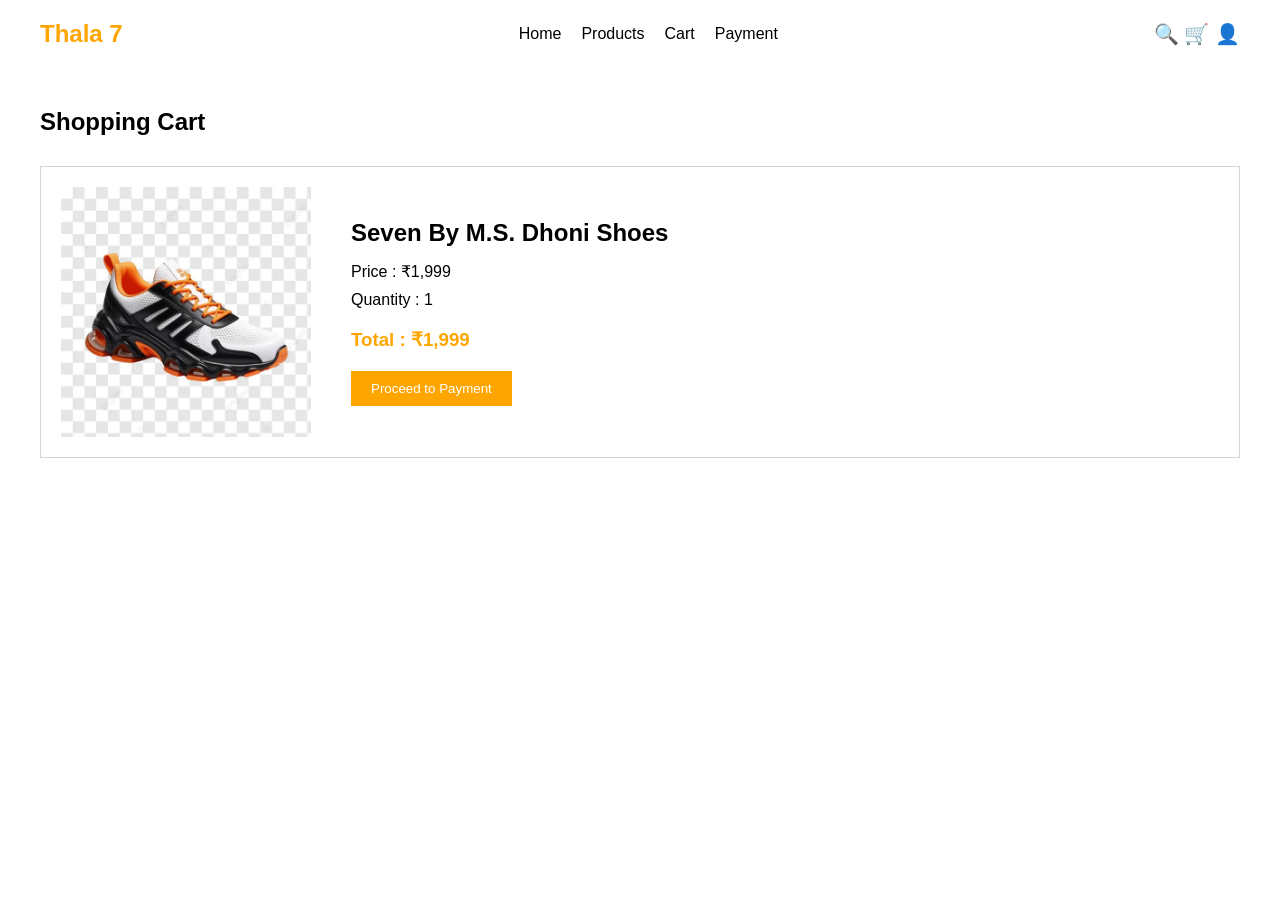
==== cart.html @ 3e64f019 "first commit" ====
<!DOCTYPE html>
<html lang="en">
<head>
    <meta charset="UTF-8">
    <meta name="viewport" content="width=device-width, initial-scale=1.0">
    <title>Cart</title>
    <link rel="stylesheet" href="style.css">
</head>
<body>

    <!-- Navbar -->

    <nav class="navbar">

        <div class="logo">
            <h2>Thala 7</h2>
        </div>

        <ul class="nav-links">
            <li><a href="index.html">Home</a></li>
            <li><a href="products.html">Products</a></li>
            <li><a href="cart.html">Cart</a></li>
            <li><a href="payment.html">Payment</a></li>
        </ul>

        <div class="icons">
            🔍 🛒 👤
        </div>

    </nav>

    <!-- Cart Section -->

    <section class="cart">

        <h1>Shopping Cart</h1>

        <div class="cart-item">

            <img src="images/shoe1.jpg" alt="Shoe">

            <div class="cart-details">

                <h2>Seven By M.S. Dhoni Shoes</h2>

                <p>Price : ₹1,999</p>

                <p>Quantity : 1</p>

                <h3>Total : ₹1,999</h3>

                <a href="payment.html">
                    <button>Proceed to Payment</button>
                </a>

            </div>

        </div>

    </section>

</body>
</html>
---- style.css ----
*{
    margin:0;
    padding:0;
    box-sizing:border-box;
    font-family:Arial, sans-serif;
}

body{
    background-color:white;
}

/* Navbar */

.navbar{
    display:flex;
    justify-content:space-between;
    align-items:center;
    padding:20px 40px;
    background-color:white;
}

.logo h2{
    color:orange;
}

.nav-links{
    display:flex;
    list-style:none;
}

.nav-links li{
    margin-left:20px;
}

.nav-links a{
    text-decoration:none;
    color:black;
}

.icons{
    font-size:20px;
}

/* Hero Section */

.hero{
    display:flex;
    justify-content:space-between;
    align-items:center;
    padding:50px 40px;
}

.hero-content{
    width:50%;
}

.hero-content h1{
    font-size:45px;
    margin-bottom:20px;
}

.hero-content p{
    margin-bottom:20px;
    line-height:25px;
}

.hero-content button{
    padding:10px 20px;
    border:none;
    background-color:orange;
    color:white;
    cursor:pointer;
}

.hero-image{
    width:50%;
    text-align:center;
}

.hero-image img{
    width:350px;
}

/* Service Section */

.service{
    display:flex;
    justify-content:space-around;
    align-items:center;
    background-color:orange;
    color:white;
    padding:20px;
    margin-top:40px;
}

.box{
    text-align:center;
}

/* Mobile */

@media(max-width:768px){

    .navbar{
        flex-direction:column;
    }

    .nav-links{
        margin:20px 0;
    }

    .hero{
        flex-direction:column;
        text-align:center;
    }

    .hero-content{
        width:100%;
    }

    .hero-image{
        width:100%;
        margin-top:20px;
    }

    .hero-image img{
        width:250px;
    }

    .service{
        flex-direction:column;
        gap:20px;
    }

}


/* Cart Page */

.cart{
    padding:40px;
}

.cart h1{
    margin-bottom:30px;
}

.cart-item{
    display:flex;
    align-items:center;
    gap:40px;
    border:1px solid lightgray;
    padding:20px;
}

.cart-item img{
    width:250px;
}

.cart-details h2{
    margin-bottom:15px;
}

.cart-details p{
    margin-bottom:10px;
}

.cart-details h3{
    color:orange;
    margin:20px 0;
}

.cart-details button{
    padding:10px 20px;
    background-color:orange;
    color:white;
    border:none;
    cursor:pointer;
}

/* Mobile */

@media(max-width:768px){

    .cart-item{
        flex-direction:column;
        text-align:center;
    }

    .cart-item img{
        width:220px;
    }

}


/* Payment Page */

.payment{
    width:400px;
    margin:40px auto;
}

.payment h1{
    text-align:center;
    margin-bottom:20px;
}

.payment form{
    display:flex;
    flex-direction:column;
}

.payment label{
    margin-top:15px;
    margin-bottom:5px;
}

.payment input{
    padding:10px;
}

.payment button{
    margin-top:20px;
    padding:12px;
    border:none;
    background-color:orange;
    color:white;
    cursor:pointer;
}

@media(max-width:768px){

    .payment{
        width:90%;
    }

}
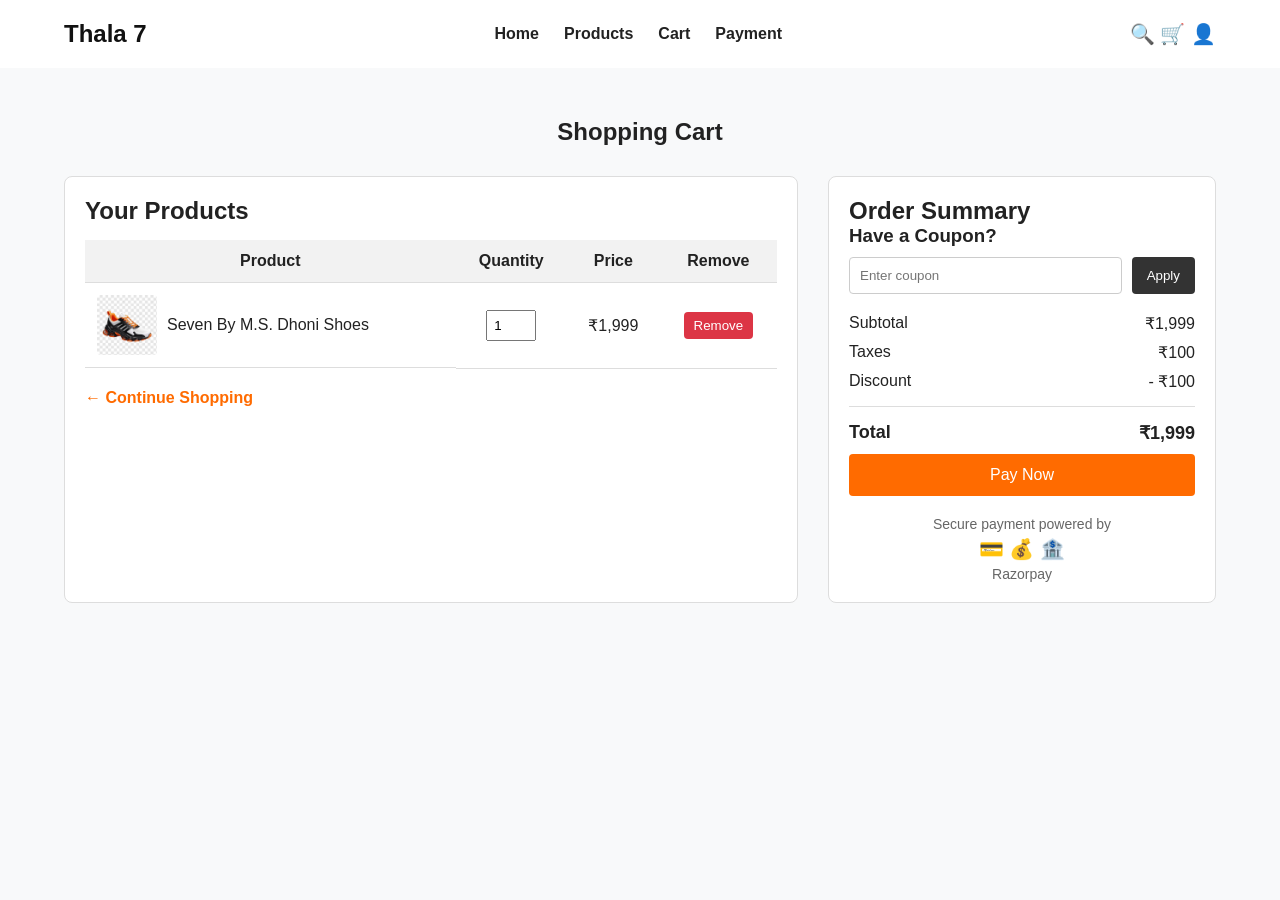
==== commit 646917ac: "Fixed assignment feedback and add dynamic payment page calculations" ====
--- a/cart.html
+++ b/cart.html
@@ -1,63 +1,151 @@
-<!DOCTYPE html>
+<!doctype html>
 <html lang="en">
-<head>
-    <meta charset="UTF-8">
-    <meta name="viewport" content="width=device-width, initial-scale=1.0">
-    <title>Cart</title>
-    <link rel="stylesheet" href="style.css">
-</head>
-<body>
+  <head>
+    <meta charset="UTF-8" />
+    <meta name="viewport" content="width=device-width, initial-scale=1.0" />
 
+    <title>Shopping Cart</title>
+
+    <link rel="stylesheet" href="style.css" />
+    <script>
+      document.addEventListener("DOMContentLoaded", function () {
+        const quantity = document.getElementById("quantity");
+        const productPrice = 1999;
+
+        const productPriceElement = document.getElementById("product-price");
+        const subtotalElement = document.getElementById("subtotal");
+        const taxesElement = document.getElementById("taxes");
+        const discountElement = document.getElementById("discount");
+        const totalElement = document.querySelector(".summary .total span:last-child");
+        
+        const removeButton = document.querySelector(".remove");
+        const productRow = document.querySelector("tbody tr");
+
+        function updateTotals(qty) {
+          const subtotal = productPrice * qty;
+          const taxes = qty > 0 ? 100 : 0;
+          const discount = qty > 0 ? 100 : 0;
+          const total = subtotal + taxes - discount;
+
+          productPriceElement.textContent = "₹" + subtotal.toLocaleString('en-IN');
+          subtotalElement.textContent = "₹" + subtotal.toLocaleString('en-IN');
+          taxesElement.textContent = "₹" + taxes;
+          discountElement.textContent = qty > 0 ? "- ₹" + discount : "₹0";
+          totalElement.textContent = "₹" + total.toLocaleString('en-IN');
+        }
+
+        // Read the stored count values from memory
+        const savedQuantity = localStorage.getItem("shared_quantity");
+        if (savedQuantity && quantity) {
+          quantity.value = savedQuantity;
+        }
+
+        updateTotals(Number(quantity.value));
+
+        // When quantity changes inside the cart, save the new count down to memory!
+        quantity.addEventListener("input", function () {
+          let qty = Number(quantity.value);
+          
+          if (qty < 1 || quantity.value === "") {
+            qty = 1;
+            quantity.value = 1;
+          }
+          
+          updateTotals(qty);
+          localStorage.setItem("shared_quantity", qty); // Update memory instantly
+        });
+
+        removeButton.addEventListener("click", function () {
+          productRow.remove();
+          localStorage.setItem("shared_quantity", 0); // Clear items out of memory
+
+          productPriceElement.textContent = "₹0";
+          subtotalElement.textContent = "₹0";
+          taxesElement.textContent = "₹0";
+          discountElement.textContent = "₹0";
+          totalElement.textContent = "₹0";
+        });
+      });
+    </script>
+  </head>
+
+  <body>
     <!-- Navbar -->
+    <nav class="navbar">
+      <div class="logo">
+        <h2>Thala 7</h2>
+      </div>
+      <ul class="nav-links">
+        <li><a href="index.html">Home</a></li>
+        <li><a href="products.html">Products</a></li>
+        <li><a href="cart.html">Cart</a></li>
+        <li><a href="payment.html">Payment</a></li>
+      </ul>
+      <div class="icons">🔍 🛒 👤</div>
+    </nav>
 
-    <nav class="navbar">
-
-        <div class="logo">
-            <h2>Thala 7</h2>
+    <!-- Cart -->
+    <section class="cart-page">
+      <h1>Shopping Cart</h1>
+      <div class="cart-container">
+        <!-- LEFT SIDE -->
+        <div class="cart-left">
+          <h2>Your Products</h2>
+          <div class="table-container">
+            <table>
+              <thead>
+                <tr>
+                  <th>Product</th>
+                  <th>Quantity</th>
+                  <th>Price</th>
+                  <th>Remove</th>
+                </tr>
+              </thead>
+              <tbody>
+                <tr>
+                  <td class="product-name">
+                    <img src="images/shoe1.jpg" alt="Shoe" />
+                    <span> Seven By M.S. Dhoni Shoes </span>
+                  </td>
+                  <td>
+                    <input type="number" id="quantity" value="1" min="1" />
+                  </td>
+                  <td id="product-price">₹1,999</td>
+                  <td>
+                    <button class="remove">Remove</button>
+                  </td>
+                </tr>
+              </tbody>
+            </table>
+          </div>
+          <a href="products.html" class="continue-shopping">← Continue Shopping</a>
         </div>
 
-        <ul class="nav-links">
-            <li><a href="index.html">Home</a></li>
-            <li><a href="products.html">Products</a></li>
-            <li><a href="cart.html">Cart</a></li>
-            <li><a href="payment.html">Payment</a></li>
-        </ul>
-
-        <div class="icons">
-            🔍 🛒 👤
+        <!-- RIGHT SIDE -->
+        <div class="cart-right">
+          <h2>Order Summary</h2>
+          <div class="coupon">
+            <h3>Have a Coupon?</h3>
+            <div class="coupon-box">
+              <input type="text" placeholder="Enter coupon" />
+              <button>Apply</button>
+            </div>
+          </div>
+          <div class="summary">
+            <div><span>Subtotal</span><span id="subtotal">₹1,999</span></div>
+            <div><span>Taxes</span><span id="taxes">₹100</span></div>
+            <div><span>Discount</span><span id="discount">- ₹100</span></div>
+            <hr />
+            <div class="total"><span>Total</span><span>₹1,999</span></div>
+          </div>
+          <a href="payment.html" class="pay-button"> Pay Now </a>
+          <div class="razorpay">
+            <p>Secure payment powered by</p>
+            <div class="payment-icons">💳 💰 🏦</div>
+            <p>Razorpay</p>
+          </div>
         </div>
-
-    </nav>
-
-    <!-- Cart Section -->
-
-    <section class="cart">
-
-        <h1>Shopping Cart</h1>
-
-        <div class="cart-item">
-
-            <img src="images/shoe1.jpg" alt="Shoe">
-
-            <div class="cart-details">
-
-                <h2>Seven By M.S. Dhoni Shoes</h2>
-
-                <p>Price : ₹1,999</p>
-
-                <p>Quantity : 1</p>
-
-                <h3>Total : ₹1,999</h3>
-
-                <a href="payment.html">
-                    <button>Proceed to Payment</button>
-                </a>
-
-            </div>
-
-        </div>
-
+      </div>
     </section>
-
-</body>
+  </body>
 </html>
--- a/style.css
+++ b/style.css
@@ -1,238 +1,451 @@
-*{
-    margin:0;
-    padding:0;
-    box-sizing:border-box;
-    font-family:Arial, sans-serif;
-}
-
-body{
-    background-color:white;
-}
-
-/* Navbar */
-
-.navbar{
-    display:flex;
-    justify-content:space-between;
-    align-items:center;
-    padding:20px 40px;
-    background-color:white;
-}
-
-.logo h2{
-    color:orange;
-}
-
-.nav-links{
-    display:flex;
-    list-style:none;
-}
-
-.nav-links li{
-    margin-left:20px;
-}
-
-.nav-links a{
-    text-decoration:none;
-    color:black;
-}
-
-.icons{
-    font-size:20px;
-}
-
-/* Hero Section */
-
-.hero{
-    display:flex;
-    justify-content:space-between;
-    align-items:center;
-    padding:50px 40px;
-}
-
-.hero-content{
-    width:50%;
-}
-
-.hero-content h1{
-    font-size:45px;
-    margin-bottom:20px;
-}
-
-.hero-content p{
-    margin-bottom:20px;
-    line-height:25px;
-}
-
-.hero-content button{
-    padding:10px 20px;
-    border:none;
-    background-color:orange;
-    color:white;
-    cursor:pointer;
-}
-
-.hero-image{
-    width:50%;
-    text-align:center;
-}
-
-.hero-image img{
-    width:350px;
-}
-
-/* Service Section */
-
-.service{
-    display:flex;
-    justify-content:space-around;
-    align-items:center;
-    background-color:orange;
-    color:white;
-    padding:20px;
-    margin-top:40px;
-}
-
-.box{
-    text-align:center;
-}
-
-/* Mobile */
-
-@media(max-width:768px){
-
-    .navbar{
-        flex-direction:column;
-    }
-
-    .nav-links{
-        margin:20px 0;
-    }
-
-    .hero{
-        flex-direction:column;
-        text-align:center;
-    }
-
-    .hero-content{
-        width:100%;
-    }
-
-    .hero-image{
-        width:100%;
-        margin-top:20px;
-    }
-
-    .hero-image img{
-        width:250px;
-    }
-
-    .service{
-        flex-direction:column;
-        gap:20px;
-    }
-
-}
-
-
-/* Cart Page */
-
-.cart{
-    padding:40px;
-}
-
-.cart h1{
-    margin-bottom:30px;
-}
-
-.cart-item{
-    display:flex;
-    align-items:center;
-    gap:40px;
-    border:1px solid lightgray;
-    padding:20px;
-}
-
-.cart-item img{
-    width:250px;
-}
-
-.cart-details h2{
-    margin-bottom:15px;
-}
-
-.cart-details p{
-    margin-bottom:10px;
-}
-
-.cart-details h3{
-    color:orange;
-    margin:20px 0;
-}
-
-.cart-details button{
-    padding:10px 20px;
-    background-color:orange;
-    color:white;
-    border:none;
-    cursor:pointer;
-}
-
-/* Mobile */
-
-@media(max-width:768px){
-
-    .cart-item{
-        flex-direction:column;
-        text-align:center;
-    }
-
-    .cart-item img{
-        width:220px;
-    }
-
-}
-
-
-/* Payment Page */
-
-.payment{
-    width:400px;
-    margin:40px auto;
-}
-
-.payment h1{
-    text-align:center;
-    margin-bottom:20px;
-}
-
-.payment form{
-    display:flex;
-    flex-direction:column;
-}
-
-.payment label{
-    margin-top:15px;
-    margin-bottom:5px;
-}
-
-.payment input{
-    padding:10px;
-}
-
-.payment button{
-    margin-top:20px;
-    padding:12px;
-    border:none;
-    background-color:orange;
-    color:white;
-    cursor:pointer;
-}
-
-@media(max-width:768px){
-
-    .payment{
-        width:90%;
-    }
-
-}+/* ==========================================
+   GENERAL STYLES (Simple Reset)
+   ========================================== */
+* {
+    margin: 0;
+    padding: 0;
+    box-sizing: border-box;
+}
+
+body {
+    font-family: Arial, sans-serif;
+    background-color: #f8f9fa;
+    color: #222222;
+}
+
+a {
+    text-decoration: none;
+}
+
+
+/* ==========================================
+   NAVIGATION BAR
+   ========================================== */
+.navbar {
+    width: 100%;
+    padding: 20px 5%;
+    display: flex;
+    justify-content: space-between;
+    align-items: center;
+    background-color: #ffffff;
+}
+
+.logo h2 {
+    color: #111111;
+}
+
+.nav-links {
+    display: flex;
+    gap: 25px;
+    list-style: none;
+}
+
+.nav-links a {
+    color: #222222;
+    font-weight: bold;
+}
+
+.nav-links a:hover {
+    color: #ff6b00; /* Simple color change on hover */
+}
+
+.icons {
+    font-size: 20px;
+    cursor: pointer;
+}
+
+
+/* ==========================================
+   STANDARD BUTTONS
+   ========================================== */
+.button,
+.pay-button,
+.payment-button {
+    display: inline-block;
+    background-color: #ff6b00;
+    color: #ffffff;
+    padding: 12px 24px;
+    border: none;
+    border-radius: 4px;
+    font-size: 16px;
+    cursor: pointer;
+}
+
+.button:hover,
+.pay-button:hover,
+.payment-button:hover {
+    background-color: #d95400; /* Just darkens color, no complex movement animations */
+}
+
+
+/* ==========================================
+   HOME PAGE HERO SECTION
+   ========================================== */
+.hero {
+    display: flex;
+    justify-content: space-between;
+    align-items: center;
+    padding: 50px 5%;
+    gap: 40px;
+}
+
+.hero-content {
+    flex: 1;
+}
+
+.hero-content h1 {
+    font-size: 40px;
+    margin-bottom: 15px;
+}
+
+.hero-content p {
+    font-size: 16px;
+    margin-bottom: 20px;
+    color: #666666;
+}
+
+.hero-image {
+    flex: 1;
+    text-align: center;
+}
+
+.hero-image img {
+    width: 100%;
+    max-width: 400px;
+    border-radius: 8px;
+}
+
+
+/* ==========================================
+   SERVICE BOXES
+   ========================================== */
+.service {
+    display: flex;
+    justify-content: center;
+    gap: 20px;
+    padding: 40px 5%;
+    background-color: #ffffff;
+}
+
+.box {
+    flex: 1;
+    text-align: center;
+    padding: 25px;
+    border: 1px solid #dddddd;
+    border-radius: 8px;
+}
+
+.box h2 {
+    color: #ff6b00;
+    margin-bottom: 10px;
+}
+
+
+/* ==========================================
+   PRODUCT DISPLAY PAGE
+   ========================================== */
+.product {
+    display: flex;
+    align-items: center;
+    gap: 50px;
+    padding: 60px 5%;
+}
+
+.product-image {
+    flex: 1;
+    text-align: center;
+}
+
+.product-image img {
+    width: 100%;
+    max-width: 450px;
+    border-radius: 8px;
+}
+
+.product-details {
+    flex: 1;
+}
+
+.product-details h1 {
+    font-size: 32px;
+    margin-bottom: 10px;
+}
+
+.product-details h2 {
+    color: #ff6b00;
+    margin-bottom: 15px;
+}
+
+.product-details p {
+    margin-bottom: 15px;
+    color: #444444;
+}
+
+.rating {
+    color: #ff6b00;
+    margin-bottom: 15px;
+    font-weight: bold;
+}
+
+.product-details input {
+    width: 60px;
+    padding: 8px;
+    margin-left: 10px;
+    border: 1px solid #cccccc;
+    border-radius: 4px;
+}
+
+
+/* ==========================================
+   HORIZONTAL PRODUCT GALLERY
+   ========================================== */
+.gallery-section {
+    padding: 30px 5%;
+}
+
+.gallery-section h2 {
+    text-align: center;
+    margin-bottom: 20px;
+}
+
+.gallery {
+    display: flex;
+    gap: 15px;
+    overflow-x: auto;
+    padding: 10px;
+}
+
+.gallery img {
+    width: 200px;
+    height: 160px;
+    object-fit: cover;
+    border-radius: 6px;
+    flex-shrink: 0;
+}
+
+
+/* ==========================================
+   TWO COLUMN FLEXBOX CONTAINER (Cart & Payment)
+   ========================================== */
+.cart-page, .payment-page {
+    padding: 50px 5%;
+}
+
+.cart-page h1, .payment-page h1 {
+    text-align: center;
+    margin-bottom: 30px;
+}
+
+.cart-container, .payment-container {
+    display: flex;
+    gap: 30px;
+}
+
+.cart-left, .payment-left {
+    flex: 2; /* 2/3 space distribution */
+    background-color: #ffffff;
+    padding: 20px;
+    border: 1px solid #dddddd;
+    border-radius: 8px;
+}
+
+.cart-right, .payment-right {
+    flex: 1; /* 1/3 space distribution */
+    background-color: #ffffff;
+    padding: 20px;
+    border: 1px solid #dddddd;
+    border-radius: 8px;
+}
+
+
+/* ==========================================
+   SHOPPING CART PRODUCT TABLE
+   ========================================== */
+.table-container {
+    width: 100%;
+}
+
+table {
+    width: 100%;
+    border-collapse: collapse;
+    margin-top: 15px;
+}
+
+th, td {
+    padding: 12px;
+    border-bottom: 1px solid #dddddd;
+    text-align: center;
+}
+
+th {
+    background-color: #f2f2f2;
+    font-weight: bold;
+}
+
+.product-name {
+    display: flex;
+    align-items: center;
+    gap: 10px;
+    text-align: left;
+}
+
+.product-name img {
+    width: 60px;
+    height: 60px;
+    object-fit: cover;
+    border-radius: 4px;
+}
+
+td input {
+    width: 50px;
+    padding: 6px;
+}
+
+.remove {
+    background-color: #dc3545;
+    color: #ffffff;
+    border: none;
+    padding: 6px 10px;
+    border-radius: 4px;
+    cursor: pointer;
+}
+
+.remove:hover {
+    background-color: #c82333;
+}
+
+.continue-shopping {
+    display: inline-block;
+    margin-top: 20px;
+    color: #ff6b00;
+    font-weight: bold;
+}
+
+
+/* ==========================================
+   CHECKOUT CHECKBOXES & INPUT FORMS
+   ========================================== */
+.form-group {
+    margin-bottom: 15px;
+}
+
+.form-group label {
+    display: block;
+    font-weight: bold;
+    margin-bottom: 5px;
+}
+
+.form-group input {
+    width: 100%;
+    padding: 10px;
+    border: 1px solid #cccccc;
+    border-radius: 4px;
+}
+
+.card-row {
+    display: flex;
+    gap: 15px;
+}
+
+.card-row .form-group {
+    flex: 1;
+}
+
+.payment-methods {
+    margin: 10px 0 20px 0;
+}
+
+.payment-methods label {
+    margin-right: 15px;
+    font-weight: bold;
+    cursor: pointer;
+}
+
+
+/* ==========================================
+   ORDER SUMMARY CARDS
+   ========================================== */
+.coupon-box {
+    display: flex;
+    gap: 10px;
+    margin-top: 10px;
+}
+
+.coupon-box input {
+    flex: 1;
+    padding: 10px;
+    border: 1px solid #cccccc;
+    border-radius: 4px;
+}
+
+.coupon-box button {
+    background-color: #333333;
+    color: #ffffff;
+    border: none;
+    padding: 10px 15px;
+    border-radius: 4px;
+}
+
+.summary, .payment-summary {
+    margin-top: 20px;
+}
+
+.summary div, .payment-summary div {
+    display: flex;
+    justify-content: space-between;
+    margin-bottom: 10px;
+}
+
+.summary hr, .payment-summary hr {
+    margin: 15px 0;
+    border: 0;
+    border-top: 1px solid #dddddd;
+}
+
+.summary .total, .payment-summary .total {
+    font-size: 18px;
+    font-weight: bold;
+}
+
+.pay-button {
+    width: 100%;
+    text-align: center;
+}
+
+.payment-product {
+    display: flex;
+    align-items: center;
+    gap: 15px;
+    padding-bottom: 15px;
+    border-bottom: 1px solid #dddddd;
+}
+
+.payment-product img {
+    width: 60px;
+    height: 60px;
+    object-fit: cover;
+    border-radius: 4px;
+}
+
+
+/* ==========================================
+   FOOTER TRUST LABELS
+   ========================================== */
+.razorpay {
+    text-align: center;
+    margin-top: 20px;
+    color: #666666;
+    font-size: 14px;
+}
+
+.payment-icons {
+    margin: 5px 0;
+    font-size: 20px;
+}
+
+.secure {
+    text-align: center;
+    margin-top: 15px;
+    color: #444444;
+    font-size: 14px;
+}
